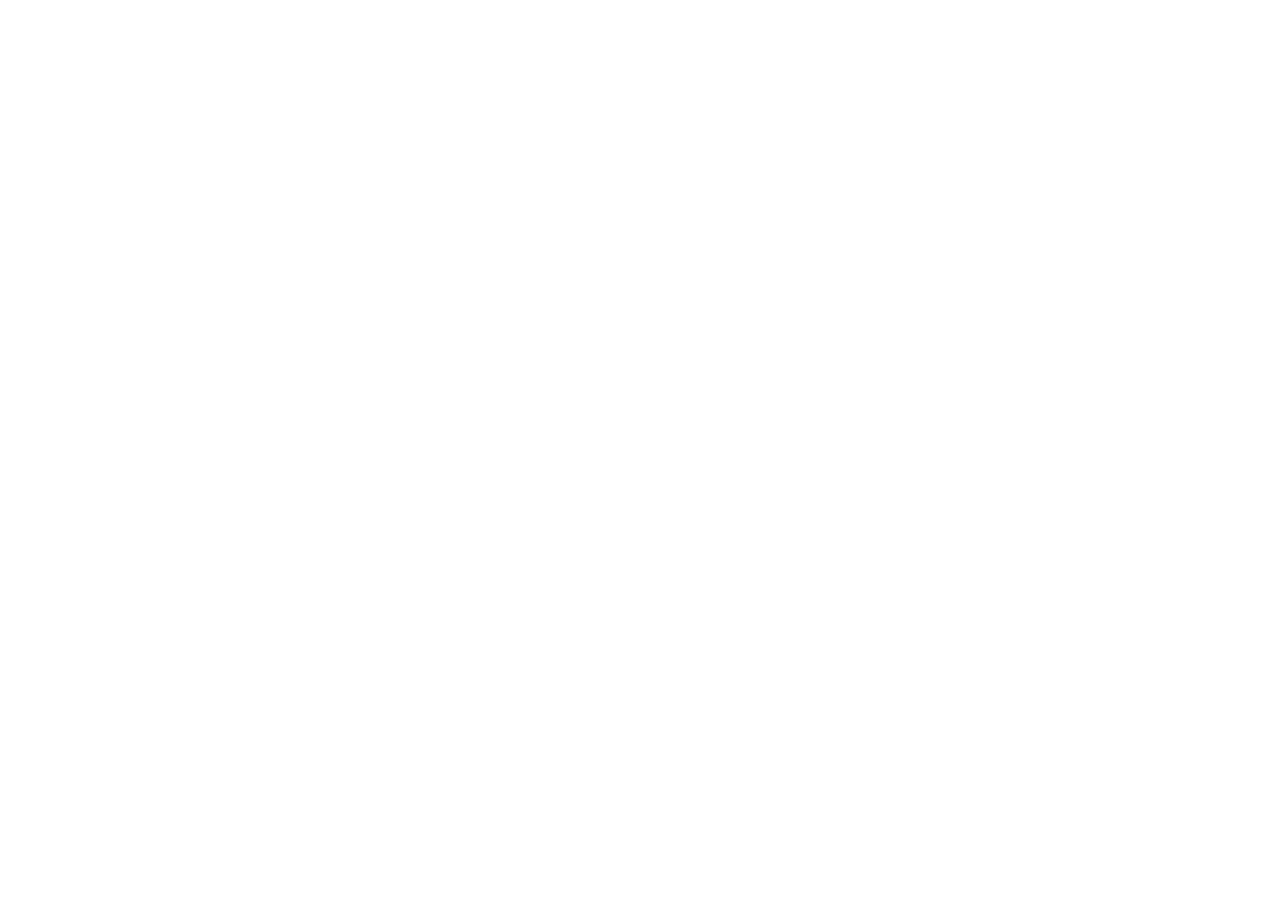
==== login.html @ f2d9a529 "new project" ====
<!DOCTYPE html>
<html lang="en">

<head>
    <meta charset="UTF-8">
    <meta name="viewport" content="width=device-width, initial-scale=1.0">
    <title>Document</title>
</head>

<body>

</body>

</html>
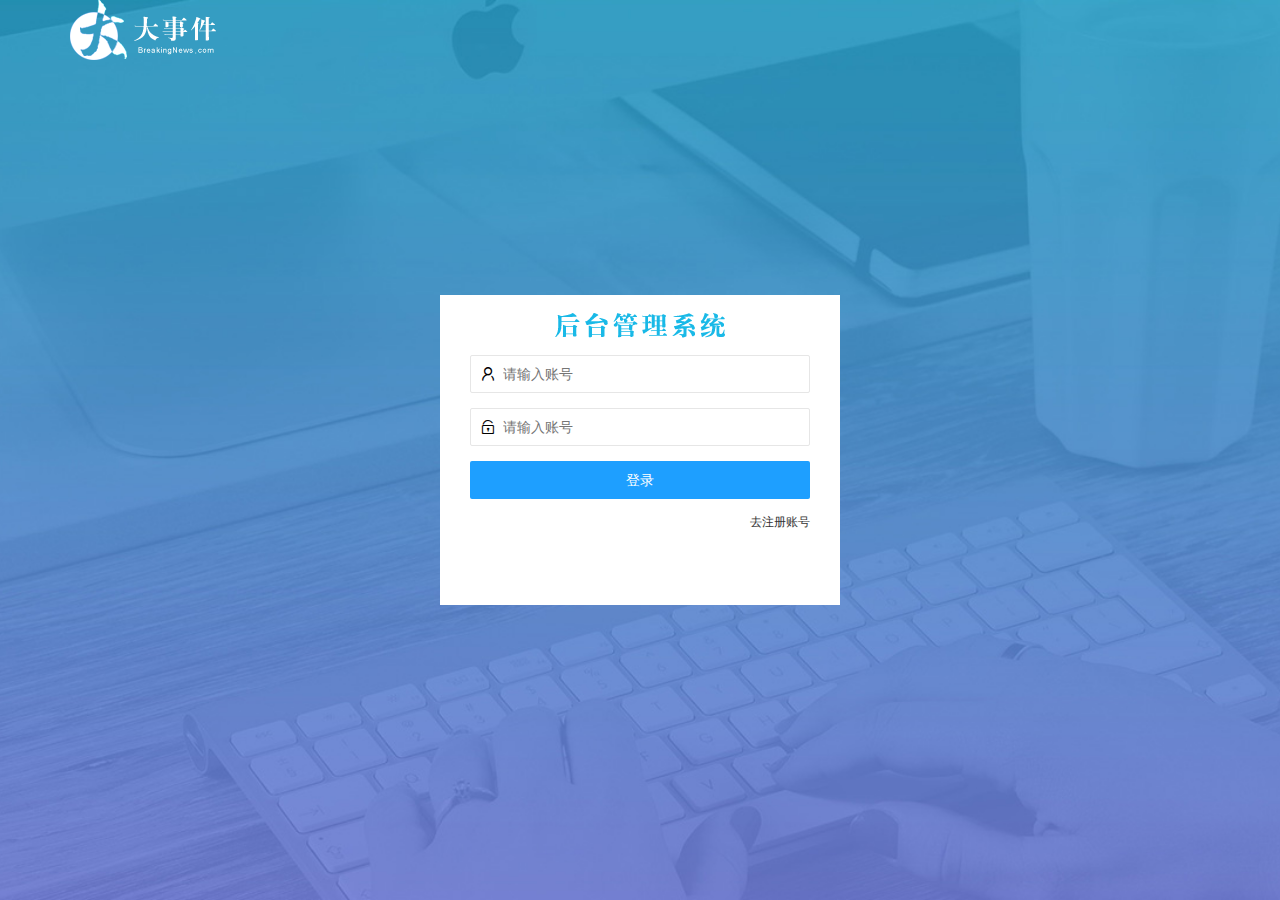
==== commit 75a074cf: "完成了登录和注册页面的开发" ====
--- a/login.html
+++ b/login.html
@@ -4,11 +4,87 @@
 <head>
     <meta charset="UTF-8">
     <meta name="viewport" content="width=device-width, initial-scale=1.0">
-    <title>Document</title>
+    <title>大事件-登录页面</title>
+    <!-- layui css -->
+    <link rel="stylesheet" href="./assets/lib/layui/css/layui.css">
+    <!-- login.css -->
+    <link rel="stylesheet" href="./assets/css/login.css">
+
 </head>
 
 <body>
+    <!-- logo section -->
+    <div class="layui-main">
+        <img src="./assets/images/logo.png" alt="大事件" />
+    </div>
 
+    <!-- login and register section  -->
+    <div class="loginAndRegBox">
+        <!-- login titile -->
+        <div class="title-box"></div>
+
+        <!-- 登录 -->
+        <div class="login-box">
+            <form class="layui-form" action="0" id="form_login">
+                <!-- 用户名 -->
+                <div class="layui-form-item">
+                    <i class="layui-icon layui-icon-username"></i>
+                    <input type="text" name="username" required lay-verify="required" placeholder="请输入账号" autocomplete="off" class="layui-input">
+                </div>
+                <!-- 密码 -->
+                <div class="layui-form-item">
+                    <i class="layui-icon layui-icon-password"></i>
+                    <input type="password" name="password" required lay-verify="required|pwd" placeholder="请输入账号" autocomplete="off" class="layui-input">
+                </div>
+                <!-- 登录按扭 -->
+                <div class="layui-form-item">
+                    <button class="layui-btn layui-btn-fluid layui-btn layui-btn-normal" lay-submit>登录</button>
+                </div>
+
+                <div class="layui-form-item links">
+                    <a href="javascript:; " id="link_reg">去注册账号</a>
+                </div>
+            </form>
+        </div>
+        <!-- 注册 -->
+        <div class="reg-box">
+            <form class="layui-form" action="" id="form_reg">
+                <!-- 用户名 -->
+                <div class="layui-form-item">
+                    <i class="layui-icon layui-icon-username"></i>
+                    <input type="text" name="username" required lay-verify="required" placeholder="请输入账号" autocomplete="off" class="layui-input">
+                </div>
+                <!-- 密码 -->
+                <div class="layui-form-item">
+                    <i class="layui-icon layui-icon-password"></i>
+                    <input type="password" name="password" required lay-verify="required|pwd" placeholder="请输入密码" autocomplete="off" class="layui-input">
+                </div>
+                <!-- 确认密码 -->
+                <div class="layui-form-item">
+                    <i class="layui-icon layui-icon-password"></i>
+                    <input type="password" name="repassword" required lay-verify="required|pwd|repwd" placeholder="再次确认密码" autocomplete="off" class="layui-input">
+                </div>
+                <!-- 登录按扭 -->
+                <div class="layui-form-item">
+                    <button class="layui-btn layui-btn-fluid layui-btn layui-btn-normal" lay-submit>登录</button>
+                </div>
+
+                <div class="layui-form-item links">
+                    <a href="javascript:;" id="link_login">去登录账号</a>
+                </div>
+            </form>
+        </div>
+    </div>
+
+    <!-- 导入layui的js文件 -->
+    <script src="./assets/lib/layui/layui.all.js"></script>
+    <!-- 导入jquery -->
+    <script src="./assets/lib/jquery.js "></script>
+    <script src="./assets/js/baseAPI.js"></script>
+    <!-- 导入自己的js脚本 -->
+    <script src="./assets/js/login.js "></script>
 </body>
 
+
+
 </html>--- a/assets/lib/layui/css/layui.css
+++ b/assets/lib/layui/css/layui.css
@@ -0,0 +1,2 @@
+/** layui-v2.5.5 MIT License By https://www.layui.com */
+ .layui-inline,img{display:inline-block;vertical-align:middle}h1,h2,h3,h4,h5,h6{font-weight:400}.layui-edge,.layui-header,.layui-inline,.layui-main{position:relative}.layui-body,.layui-edge,.layui-elip{overflow:hidden}.layui-btn,.layui-edge,.layui-inline,img{vertical-align:middle}.layui-btn,.layui-disabled,.layui-icon,.layui-unselect{-moz-user-select:none;-webkit-user-select:none;-ms-user-select:none}.layui-elip,.layui-form-checkbox span,.layui-form-pane .layui-form-label{text-overflow:ellipsis;white-space:nowrap}.layui-breadcrumb,.layui-tree-btnGroup{visibility:hidden}blockquote,body,button,dd,div,dl,dt,form,h1,h2,h3,h4,h5,h6,input,li,ol,p,pre,td,textarea,th,ul{margin:0;padding:0;-webkit-tap-highlight-color:rgba(0,0,0,0)}a:active,a:hover{outline:0}img{border:none}li{list-style:none}table{border-collapse:collapse;border-spacing:0}h4,h5,h6{font-size:100%}button,input,optgroup,option,select,textarea{font-family:inherit;font-size:inherit;font-style:inherit;font-weight:inherit;outline:0}pre{white-space:pre-wrap;white-space:-moz-pre-wrap;white-space:-pre-wrap;white-space:-o-pre-wrap;word-wrap:break-word}body{line-height:24px;font:14px Helvetica Neue,Helvetica,PingFang SC,Tahoma,Arial,sans-serif}hr{height:1px;margin:10px 0;border:0;clear:both}a{color:#333;text-decoration:none}a:hover{color:#777}a cite{font-style:normal;*cursor:pointer}.layui-border-box,.layui-border-box *{box-sizing:border-box}.layui-box,.layui-box *{box-sizing:content-box}.layui-clear{clear:both;*zoom:1}.layui-clear:after{content:'\20';clear:both;*zoom:1;display:block;height:0}.layui-inline{*display:inline;*zoom:1}.layui-edge{display:inline-block;width:0;height:0;border-width:6px;border-style:dashed;border-color:transparent}.layui-edge-top{top:-4px;border-bottom-color:#999;border-bottom-style:solid}.layui-edge-right{border-left-color:#999;border-left-style:solid}.layui-edge-bottom{top:2px;border-top-color:#999;border-top-style:solid}.layui-edge-left{border-right-color:#999;border-right-style:solid}.layui-disabled,.layui-disabled:hover{color:#d2d2d2!important;cursor:not-allowed!important}.layui-circle{border-radius:100%}.layui-show{display:block!important}.layui-hide{display:none!important}@font-face{font-family:layui-icon;src:url(../font/iconfont.eot?v=250);src:url(../font/iconfont.eot?v=250#iefix) format('embedded-opentype'),url(../font/iconfont.woff2?v=250) format('woff2'),url(../font/iconfont.woff?v=250) format('woff'),url(../font/iconfont.ttf?v=250) format('truetype'),url(../font/iconfont.svg?v=250#layui-icon) format('svg')}.layui-icon{font-family:layui-icon!important;font-size:16px;font-style:normal;-webkit-font-smoothing:antialiased;-moz-osx-font-smoothing:grayscale}.layui-icon-reply-fill:before{content:"\e611"}.layui-icon-set-fill:before{content:"\e614"}.layui-icon-menu-fill:before{content:"\e60f"}.layui-icon-search:before{content:"\e615"}.layui-icon-share:before{content:"\e641"}.layui-icon-set-sm:before{content:"\e620"}.layui-icon-engine:before{content:"\e628"}.layui-icon-close:before{content:"\1006"}.layui-icon-close-fill:before{content:"\1007"}.layui-icon-chart-screen:before{content:"\e629"}.layui-icon-star:before{content:"\e600"}.layui-icon-circle-dot:before{content:"\e617"}.layui-icon-chat:before{content:"\e606"}.layui-icon-release:before{content:"\e609"}.layui-icon-list:before{content:"\e60a"}.layui-icon-chart:before{content:"\e62c"}.layui-icon-ok-circle:before{content:"\1005"}.layui-icon-layim-theme:before{content:"\e61b"}.layui-icon-table:before{content:"\e62d"}.layui-icon-right:before{content:"\e602"}.layui-icon-left:before{content:"\e603"}.layui-icon-cart-simple:before{content:"\e698"}.layui-icon-face-cry:before{content:"\e69c"}.layui-icon-face-smile:before{content:"\e6af"}.layui-icon-survey:before{content:"\e6b2"}.layui-icon-tree:before{content:"\e62e"}.layui-icon-upload-circle:before{content:"\e62f"}.layui-icon-add-circle:before{content:"\e61f"}.layui-icon-download-circle:before{content:"\e601"}.layui-icon-templeate-1:before{content:"\e630"}.layui-icon-util:before{content:"\e631"}.layui-icon-face-surprised:before{content:"\e664"}.layui-icon-edit:before{content:"\e642"}.layui-icon-speaker:before{content:"\e645"}.layui-icon-down:before{content:"\e61a"}.layui-icon-file:before{content:"\e621"}.layui-icon-layouts:before{content:"\e632"}.layui-icon-rate-half:before{content:"\e6c9"}.layui-icon-add-circle-fine:before{content:"\e608"}.layui-icon-prev-circle:before{content:"\e633"}.layui-icon-read:before{content:"\e705"}.layui-icon-404:before{content:"\e61c"}.layui-icon-carousel:before{content:"\e634"}.layui-icon-help:before{content:"\e607"}.layui-icon-code-circle:before{content:"\e635"}.layui-icon-water:before{content:"\e636"}.layui-icon-username:before{content:"\e66f"}.layui-icon-find-fill:before{content:"\e670"}.layui-icon-about:before{content:"\e60b"}.layui-icon-location:before{content:"\e715"}.layui-icon-up:before{content:"\e619"}.layui-icon-pause:before{content:"\e651"}.layui-icon-date:before{content:"\e637"}.layui-icon-layim-uploadfile:before{content:"\e61d"}.layui-icon-delete:before{content:"\e640"}.layui-icon-play:before{content:"\e652"}.layui-icon-top:before{content:"\e604"}.layui-icon-friends:before{content:"\e612"}.layui-icon-refresh-3:before{content:"\e9aa"}.layui-icon-ok:before{content:"\e605"}.layui-icon-layer:before{content:"\e638"}.layui-icon-face-smile-fine:before{content:"\e60c"}.layui-icon-dollar:before{content:"\e659"}.layui-icon-group:before{content:"\e613"}.layui-icon-layim-download:before{content:"\e61e"}.layui-icon-picture-fine:before{content:"\e60d"}.layui-icon-link:before{content:"\e64c"}.layui-icon-diamond:before{content:"\e735"}.layui-icon-log:before{content:"\e60e"}.layui-icon-rate-solid:before{content:"\e67a"}.layui-icon-fonts-del:before{content:"\e64f"}.layui-icon-unlink:before{content:"\e64d"}.layui-icon-fonts-clear:before{content:"\e639"}.layui-icon-triangle-r:before{content:"\e623"}.layui-icon-circle:before{content:"\e63f"}.layui-icon-radio:before{content:"\e643"}.layui-icon-align-center:before{content:"\e647"}.layui-icon-align-right:before{content:"\e648"}.layui-icon-align-left:before{content:"\e649"}.layui-icon-loading-1:before{content:"\e63e"}.layui-icon-return:before{content:"\e65c"}.layui-icon-fonts-strong:before{content:"\e62b"}.layui-icon-upload:before{content:"\e67c"}.layui-icon-dialogue:before{content:"\e63a"}.layui-icon-video:before{content:"\e6ed"}.layui-icon-headset:before{content:"\e6fc"}.layui-icon-cellphone-fine:before{content:"\e63b"}.layui-icon-add-1:before{content:"\e654"}.layui-icon-face-smile-b:before{content:"\e650"}.layui-icon-fonts-html:before{content:"\e64b"}.layui-icon-form:before{content:"\e63c"}.layui-icon-cart:before{content:"\e657"}.layui-icon-camera-fill:before{content:"\e65d"}.layui-icon-tabs:before{content:"\e62a"}.layui-icon-fonts-code:before{content:"\e64e"}.layui-icon-fire:before{content:"\e756"}.layui-icon-set:before{content:"\e716"}.layui-icon-fonts-u:before{content:"\e646"}.layui-icon-triangle-d:before{content:"\e625"}.layui-icon-tips:before{content:"\e702"}.layui-icon-picture:before{content:"\e64a"}.layui-icon-more-vertical:before{content:"\e671"}.layui-icon-flag:before{content:"\e66c"}.layui-icon-loading:before{content:"\e63d"}.layui-icon-fonts-i:before{content:"\e644"}.layui-icon-refresh-1:before{content:"\e666"}.layui-icon-rmb:before{content:"\e65e"}.layui-icon-home:before{content:"\e68e"}.layui-icon-user:before{content:"\e770"}.layui-icon-notice:before{content:"\e667"}.layui-icon-login-weibo:before{content:"\e675"}.layui-icon-voice:before{content:"\e688"}.layui-icon-upload-drag:before{content:"\e681"}.layui-icon-login-qq:before{content:"\e676"}.layui-icon-snowflake:before{content:"\e6b1"}.layui-icon-file-b:before{content:"\e655"}.layui-icon-template:before{content:"\e663"}.layui-icon-auz:before{content:"\e672"}.layui-icon-console:before{content:"\e665"}.layui-icon-app:before{content:"\e653"}.layui-icon-prev:before{content:"\e65a"}.layui-icon-website:before{content:"\e7ae"}.layui-icon-next:before{content:"\e65b"}.layui-icon-component:before{content:"\e857"}.layui-icon-more:before{content:"\e65f"}.layui-icon-login-wechat:before{content:"\e677"}.layui-icon-shrink-right:before{content:"\e668"}.layui-icon-spread-left:before{content:"\e66b"}.layui-icon-camera:before{content:"\e660"}.layui-icon-note:before{content:"\e66e"}.layui-icon-refresh:before{content:"\e669"}.layui-icon-female:before{content:"\e661"}.layui-icon-male:before{content:"\e662"}.layui-icon-password:before{content:"\e673"}.layui-icon-senior:before{content:"\e674"}.layui-icon-theme:before{content:"\e66a"}.layui-icon-tread:before{content:"\e6c5"}.layui-icon-praise:before{content:"\e6c6"}.layui-icon-star-fill:before{content:"\e658"}.layui-icon-rate:before{content:"\e67b"}.layui-icon-template-1:before{content:"\e656"}.layui-icon-vercode:before{content:"\e679"}.layui-icon-cellphone:before{content:"\e678"}.layui-icon-screen-full:before{content:"\e622"}.layui-icon-screen-restore:before{content:"\e758"}.layui-icon-cols:before{content:"\e610"}.layui-icon-export:before{content:"\e67d"}.layui-icon-print:before{content:"\e66d"}.layui-icon-slider:before{content:"\e714"}.layui-icon-addition:before{content:"\e624"}.layui-icon-subtraction:before{content:"\e67e"}.layui-icon-service:before{content:"\e626"}.layui-icon-transfer:before{content:"\e691"}.layui-main{width:1140px;margin:0 auto}.layui-header{z-index:1000;height:60px}.layui-header a:hover{transition:all .5s;-webkit-transition:all .5s}.layui-side{position:fixed;left:0;top:0;bottom:0;z-index:999;width:200px;overflow-x:hidden}.layui-side-scroll{position:relative;width:220px;height:100%;overflow-x:hidden}.layui-body{position:absolute;left:200px;right:0;top:0;bottom:0;z-index:998;width:auto;overflow-y:auto;box-sizing:border-box}.layui-layout-body{overflow:hidden}.layui-layout-admin .layui-header{background-color:#23262E}.layui-layout-admin .layui-side{top:60px;width:200px;overflow-x:hidden}.layui-layout-admin .layui-body{position:fixed;top:60px;bottom:44px}.layui-layout-admin .layui-main{width:auto;margin:0 15px}.layui-layout-admin .layui-footer{position:fixed;left:200px;right:0;bottom:0;height:44px;line-height:44px;padding:0 15px;background-color:#eee}.layui-layout-admin .layui-logo{position:absolute;left:0;top:0;width:200px;height:100%;line-height:60px;text-align:center;color:#009688;font-size:16px}.layui-layout-admin .layui-header .layui-nav{background:0 0}.layui-layout-left{position:absolute!important;left:200px;top:0}.layui-layout-right{position:absolute!important;right:0;top:0}.layui-container{position:relative;margin:0 auto;padding:0 15px;box-sizing:border-box}.layui-fluid{position:relative;margin:0 auto;padding:0 15px}.layui-row:after,.layui-row:before{content:'';display:block;clear:both}.layui-col-lg1,.layui-col-lg10,.layui-col-lg11,.layui-col-lg12,.layui-col-lg2,.layui-col-lg3,.layui-col-lg4,.layui-col-lg5,.layui-col-lg6,.layui-col-lg7,.layui-col-lg8,.layui-col-lg9,.layui-col-md1,.layui-col-md10,.layui-col-md11,.layui-col-md12,.layui-col-md2,.layui-col-md3,.layui-col-md4,.layui-col-md5,.layui-col-md6,.layui-col-md7,.layui-col-md8,.layui-col-md9,.layui-col-sm1,.layui-col-sm10,.layui-col-sm11,.layui-col-sm12,.layui-col-sm2,.layui-col-sm3,.layui-col-sm4,.layui-col-sm5,.layui-col-sm6,.layui-col-sm7,.layui-col-sm8,.layui-col-sm9,.layui-col-xs1,.layui-col-xs10,.layui-col-xs11,.layui-col-xs12,.layui-col-xs2,.layui-col-xs3,.layui-col-xs4,.layui-col-xs5,.layui-col-xs6,.layui-col-xs7,.layui-col-xs8,.layui-col-xs9{position:relative;display:block;box-sizing:border-box}.layui-col-xs1,.layui-col-xs10,.layui-col-xs11,.layui-col-xs12,.layui-col-xs2,.layui-col-xs3,.layui-col-xs4,.layui-col-xs5,.layui-col-xs6,.layui-col-xs7,.layui-col-xs8,.layui-col-xs9{float:left}.layui-col-xs1{width:8.33333333%}.layui-col-xs2{width:16.66666667%}.layui-col-xs3{width:25%}.layui-col-xs4{width:33.33333333%}.layui-col-xs5{width:41.66666667%}.layui-col-xs6{width:50%}.layui-col-xs7{width:58.33333333%}.layui-col-xs8{width:66.66666667%}.layui-col-xs9{width:75%}.layui-col-xs10{width:83.33333333%}.layui-col-xs11{width:91.66666667%}.layui-col-xs12{width:100%}.layui-col-xs-offset1{margin-left:8.33333333%}.layui-col-xs-offset2{margin-left:16.66666667%}.layui-col-xs-offset3{margin-left:25%}.layui-col-xs-offset4{margin-left:33.33333333%}.layui-col-xs-offset5{margin-left:41.66666667%}.layui-col-xs-offset6{margin-left:50%}.layui-col-xs-offset7{margin-left:58.33333333%}.layui-col-xs-offset8{margin-left:66.66666667%}.layui-col-xs-offset9{margin-left:75%}.layui-col-xs-offset10{margin-left:83.33333333%}.layui-col-xs-offset11{margin-left:91.66666667%}.layui-col-xs-offset12{margin-left:100%}@media screen and (max-width:768px){.layui-hide-xs{display:none!important}.layui-show-xs-block{display:block!important}.layui-show-xs-inline{display:inline!important}.layui-show-xs-inline-block{display:inline-block!important}}@media screen and (min-width:768px){.layui-container{width:750px}.layui-hide-sm{display:none!important}.layui-show-sm-block{display:block!important}.layui-show-sm-inline{display:inline!important}.layui-show-sm-inline-block{display:inline-block!important}.layui-col-sm1,.layui-col-sm10,.layui-col-sm11,.layui-col-sm12,.layui-col-sm2,.layui-col-sm3,.layui-col-sm4,.layui-col-sm5,.layui-col-sm6,.layui-col-sm7,.layui-col-sm8,.layui-col-sm9{float:left}.layui-col-sm1{width:8.33333333%}.layui-col-sm2{width:16.66666667%}.layui-col-sm3{width:25%}.layui-col-sm4{width:33.33333333%}.layui-col-sm5{width:41.66666667%}.layui-col-sm6{width:50%}.layui-col-sm7{width:58.33333333%}.layui-col-sm8{width:66.66666667%}.layui-col-sm9{width:75%}.layui-col-sm10{width:83.33333333%}.layui-col-sm11{width:91.66666667%}.layui-col-sm12{width:100%}.layui-col-sm-offset1{margin-left:8.33333333%}.layui-col-sm-offset2{margin-left:16.66666667%}.layui-col-sm-offset3{margin-left:25%}.layui-col-sm-offset4{margin-left:33.33333333%}.layui-col-sm-offset5{margin-left:41.66666667%}.layui-col-sm-offset6{margin-left:50%}.layui-col-sm-offset7{margin-left:58.33333333%}.layui-col-sm-offset8{margin-left:66.66666667%}.layui-col-sm-offset9{margin-left:75%}.layui-col-sm-offset10{margin-left:83.33333333%}.layui-col-sm-offset11{margin-left:91.66666667%}.layui-col-sm-offset12{margin-left:100%}}@media screen and (min-width:992px){.layui-container{width:970px}.layui-hide-md{display:none!important}.layui-show-md-block{display:block!important}.layui-show-md-inline{display:inline!important}.layui-show-md-inline-block{display:inline-block!important}.layui-col-md1,.layui-col-md10,.layui-col-md11,.layui-col-md12,.layui-col-md2,.layui-col-md3,.layui-col-md4,.layui-col-md5,.layui-col-md6,.layui-col-md7,.layui-col-md8,.layui-col-md9{float:left}.layui-col-md1{width:8.33333333%}.layui-col-md2{width:16.66666667%}.layui-col-md3{width:25%}.layui-col-md4{width:33.33333333%}.layui-col-md5{width:41.66666667%}.layui-col-md6{width:50%}.layui-col-md7{width:58.33333333%}.layui-col-md8{width:66.66666667%}.layui-col-md9{width:75%}.layui-col-md10{width:83.33333333%}.layui-col-md11{width:91.66666667%}.layui-col-md12{width:100%}.layui-col-md-offset1{margin-left:8.33333333%}.layui-col-md-offset2{margin-left:16.66666667%}.layui-col-md-offset3{margin-left:25%}.layui-col-md-offset4{margin-left:33.33333333%}.layui-col-md-offset5{margin-left:41.66666667%}.layui-col-md-offset6{margin-left:50%}.layui-col-md-offset7{margin-left:58.33333333%}.layui-col-md-offset8{margin-left:66.66666667%}.layui-col-md-offset9{margin-left:75%}.layui-col-md-offset10{margin-left:83.33333333%}.layui-col-md-offset11{margin-left:91.66666667%}.layui-col-md-offset12{margin-left:100%}}@media screen and (min-width:1200px){.layui-container{width:1170px}.layui-hide-lg{display:none!important}.layui-show-lg-block{display:block!important}.layui-show-lg-inline{display:inline!important}.layui-show-lg-inline-block{display:inline-block!important}.layui-col-lg1,.layui-col-lg10,.layui-col-lg11,.layui-col-lg12,.layui-col-lg2,.layui-col-lg3,.layui-col-lg4,.layui-col-lg5,.layui-col-lg6,.layui-col-lg7,.layui-col-lg8,.layui-col-lg9{float:left}.layui-col-lg1{width:8.33333333%}.layui-col-lg2{width:16.66666667%}.layui-col-lg3{width:25%}.layui-col-lg4{width:33.33333333%}.layui-col-lg5{width:41.66666667%}.layui-col-lg6{width:50%}.layui-col-lg7{width:58.33333333%}.layui-col-lg8{width:66.66666667%}.layui-col-lg9{width:75%}.layui-col-lg10{width:83.33333333%}.layui-col-lg11{width:91.66666667%}.layui-col-lg12{width:100%}.layui-col-lg-offset1{margin-left:8.33333333%}.layui-col-lg-offset2{margin-left:16.66666667%}.layui-col-lg-offset3{margin-left:25%}.layui-col-lg-offset4{margin-left:33.33333333%}.layui-col-lg-offset5{margin-left:41.66666667%}.layui-col-lg-offset6{margin-left:50%}.layui-col-lg-offset7{margin-left:58.33333333%}.layui-col-lg-offset8{margin-left:66.66666667%}.layui-col-lg-offset9{margin-left:75%}.layui-col-lg-offset10{margin-left:83.33333333%}.layui-col-lg-offset11{margin-left:91.66666667%}.layui-col-lg-offset12{margin-left:100%}}.layui-col-space1{margin:-.5px}.layui-col-space1>*{padding:.5px}.layui-col-space3{margin:-1.5px}.layui-col-space3>*{padding:1.5px}.layui-col-space5{margin:-2.5px}.layui-col-space5>*{padding:2.5px}.layui-col-space8{margin:-3.5px}.layui-col-space8>*{padding:3.5px}.layui-col-space10{margin:-5px}.layui-col-space10>*{padding:5px}.layui-col-space12{margin:-6px}.layui-col-space12>*{padding:6px}.layui-col-space15{margin:-7.5px}.layui-col-space15>*{padding:7.5px}.layui-col-space18{margin:-9px}.layui-col-space18>*{padding:9px}.layui-col-space20{margin:-10px}.layui-col-space20>*{padding:10px}.layui-col-space22{margin:-11px}.layui-col-space22>*{padding:11px}.layui-col-space25{margin:-12.5px}.layui-col-space25>*{padding:12.5px}.layui-col-space30{margin:-15px}.layui-col-space30>*{padding:15px}.layui-btn,.layui-input,.layui-select,.layui-textarea,.layui-upload-button{outline:0;-webkit-appearance:none;transition:all .3s;-webkit-transition:all .3s;box-sizing:border-box}.layui-elem-quote{margin-bottom:10px;padding:15px;line-height:22px;border-left:5px solid #009688;border-radius:0 2px 2px 0;background-color:#f2f2f2}.layui-quote-nm{border-style:solid;border-width:1px 1px 1px 5px;background:0 0}.layui-elem-field{margin-bottom:10px;padding:0;border-width:1px;border-style:solid}.layui-elem-field legend{margin-left:20px;padding:0 10px;font-size:20px;font-weight:300}.layui-field-title{margin:10px 0 20px;border-width:1px 0 0}.layui-field-box{padding:10px 15px}.layui-field-title .layui-field-box{padding:10px 0}.layui-progress{position:relative;height:6px;border-radius:20px;background-color:#e2e2e2}.layui-progress-bar{position:absolute;left:0;top:0;width:0;max-width:100%;height:6px;border-radius:20px;text-align:right;background-color:#5FB878;transition:all .3s;-webkit-transition:all .3s}.layui-progress-big,.layui-progress-big .layui-progress-bar{height:18px;line-height:18px}.layui-progress-text{position:relative;top:-20px;line-height:18px;font-size:12px;color:#666}.layui-progress-big .layui-progress-text{position:static;padding:0 10px;color:#fff}.layui-collapse{border-width:1px;border-style:solid;border-radius:2px}.layui-colla-content,.layui-colla-item{border-top-width:1px;border-top-style:solid}.layui-colla-item:first-child{border-top:none}.layui-colla-title{position:relative;height:42px;line-height:42px;padding:0 15px 0 35px;color:#333;background-color:#f2f2f2;cursor:pointer;font-size:14px;overflow:hidden}.layui-colla-content{display:none;padding:10px 15px;line-height:22px;color:#666}.layui-colla-icon{position:absolute;left:15px;top:0;font-size:14px}.layui-card{margin-bottom:15px;border-radius:2px;background-color:#fff;box-shadow:0 1px 2px 0 rgba(0,0,0,.05)}.layui-card:last-child{margin-bottom:0}.layui-card-header{position:relative;height:42px;line-height:42px;padding:0 15px;border-bottom:1px solid #f6f6f6;color:#333;border-radius:2px 2px 0 0;font-size:14px}.layui-bg-black,.layui-bg-blue,.layui-bg-cyan,.layui-bg-green,.layui-bg-orange,.layui-bg-red{color:#fff!important}.layui-card-body{position:relative;padding:10px 15px;line-height:24px}.layui-card-body[pad15]{padding:15px}.layui-card-body[pad20]{padding:20px}.layui-card-body .layui-table{margin:5px 0}.layui-card .layui-tab{margin:0}.layui-panel-window{position:relative;padding:15px;border-radius:0;border-top:5px solid #E6E6E6;background-color:#fff}.layui-auxiliar-moving{position:fixed;left:0;right:0;top:0;bottom:0;width:100%;height:100%;background:0 0;z-index:9999999999}.layui-form-label,.layui-form-mid,.layui-form-select,.layui-input-block,.layui-input-inline,.layui-textarea{position:relative}.layui-bg-red{background-color:#FF5722!important}.layui-bg-orange{background-color:#FFB800!important}.layui-bg-green{background-color:#009688!important}.layui-bg-cyan{background-color:#2F4056!important}.layui-bg-blue{background-color:#1E9FFF!important}.layui-bg-black{background-color:#393D49!important}.layui-bg-gray{background-color:#eee!important;color:#666!important}.layui-badge-rim,.layui-colla-content,.layui-colla-item,.layui-collapse,.layui-elem-field,.layui-form-pane .layui-form-item[pane],.layui-form-pane .layui-form-label,.layui-input,.layui-layedit,.layui-layedit-tool,.layui-quote-nm,.layui-select,.layui-tab-bar,.layui-tab-card,.layui-tab-title,.layui-tab-title .layui-this:after,.layui-textarea{border-color:#e6e6e6}.layui-timeline-item:before,hr{background-color:#e6e6e6}.layui-text{line-height:22px;font-size:14px;color:#666}.layui-text h1,.layui-text h2,.layui-text h3{font-weight:500;color:#333}.layui-text h1{font-size:30px}.layui-text h2{font-size:24px}.layui-text h3{font-size:18px}.layui-text a:not(.layui-btn){color:#01AAED}.layui-text a:not(.layui-btn):hover{text-decoration:underline}.layui-text ul{padding:5px 0 5px 15px}.layui-text ul li{margin-top:5px;list-style-type:disc}.layui-text em,.layui-word-aux{color:#999!important;padding:0 5px!important}.layui-btn{display:inline-block;height:38px;line-height:38px;padding:0 18px;background-color:#009688;color:#fff;white-space:nowrap;text-align:center;font-size:14px;border:none;border-radius:2px;cursor:pointer}.layui-btn:hover{opacity:.8;filter:alpha(opacity=80);color:#fff}.layui-btn:active{opacity:1;filter:alpha(opacity=100)}.layui-btn+.layui-btn{margin-left:10px}.layui-btn-container{font-size:0}.layui-btn-container .layui-btn{margin-right:10px;margin-bottom:10px}.layui-btn-container .layui-btn+.layui-btn{margin-left:0}.layui-table .layui-btn-container .layui-btn{margin-bottom:9px}.layui-btn-radius{border-radius:100px}.layui-btn .layui-icon{margin-right:3px;font-size:18px;vertical-align:bottom;vertical-align:middle\9}.layui-btn-primary{border:1px solid #C9C9C9;background-color:#fff;color:#555}.layui-btn-primary:hover{border-color:#009688;color:#333}.layui-btn-normal{background-color:#1E9FFF}.layui-btn-warm{background-color:#FFB800}.layui-btn-danger{background-color:#FF5722}.layui-btn-checked{background-color:#5FB878}.layui-btn-disabled,.layui-btn-disabled:active,.layui-btn-disabled:hover{border:1px solid #e6e6e6;background-color:#FBFBFB;color:#C9C9C9;cursor:not-allowed;opacity:1}.layui-btn-lg{height:44px;line-height:44px;padding:0 25px;font-size:16px}.layui-btn-sm{height:30px;line-height:30px;padding:0 10px;font-size:12px}.layui-btn-sm i{font-size:16px!important}.layui-btn-xs{height:22px;line-height:22px;padding:0 5px;font-size:12px}.layui-btn-xs i{font-size:14px!important}.layui-btn-group{display:inline-block;vertical-align:middle;font-size:0}.layui-btn-group .layui-btn{margin-left:0!important;margin-right:0!important;border-left:1px solid rgba(255,255,255,.5);border-radius:0}.layui-btn-group .layui-btn-primary{border-left:none}.layui-btn-group .layui-btn-primary:hover{border-color:#C9C9C9;color:#009688}.layui-btn-group .layui-btn:first-child{border-left:none;border-radius:2px 0 0 2px}.layui-btn-group .layui-btn-primary:first-child{border-left:1px solid #c9c9c9}.layui-btn-group .layui-btn:last-child{border-radius:0 2px 2px 0}.layui-btn-group .layui-btn+.layui-btn{margin-left:0}.layui-btn-group+.layui-btn-group{margin-left:10px}.layui-btn-fluid{width:100%}.layui-input,.layui-select,.layui-textarea{height:38px;line-height:1.3;line-height:38px\9;border-width:1px;border-style:solid;background-color:#fff;border-radius:2px}.layui-input::-webkit-input-placeholder,.layui-select::-webkit-input-placeholder,.layui-textarea::-webkit-input-placeholder{line-height:1.3}.layui-input,.layui-textarea{display:block;width:100%;padding-left:10px}.layui-input:hover,.layui-textarea:hover{border-color:#D2D2D2!important}.layui-input:focus,.layui-textarea:focus{border-color:#C9C9C9!important}.layui-textarea{min-height:100px;height:auto;line-height:20px;padding:6px 10px;resize:vertical}.layui-select{padding:0 10px}.layui-form input[type=checkbox],.layui-form input[type=radio],.layui-form select{display:none}.layui-form [lay-ignore]{display:initial}.layui-form-item{margin-bottom:15px;clear:both;*zoom:1}.layui-form-item:after{content:'\20';clear:both;*zoom:1;display:block;height:0}.layui-form-label{float:left;display:block;padding:9px 15px;width:80px;font-weight:400;line-height:20px;text-align:right}.layui-form-label-col{display:block;float:none;padding:9px 0;line-height:20px;text-align:left}.layui-form-item .layui-inline{margin-bottom:5px;margin-right:10px}.layui-input-block{margin-left:110px;min-height:36px}.layui-input-inline{display:inline-block;vertical-align:middle}.layui-form-item .layui-input-inline{float:left;width:190px;margin-right:10px}.layui-form-text .layui-input-inline{width:auto}.layui-form-mid{float:left;display:block;padding:9px 0!important;line-height:20px;margin-right:10px}.layui-form-danger+.layui-form-select .layui-input,.layui-form-danger:focus{border-color:#FF5722!important}.layui-form-select .layui-input{padding-right:30px;cursor:pointer}.layui-form-select .layui-edge{position:absolute;right:10px;top:50%;margin-top:-3px;cursor:pointer;border-width:6px;border-top-color:#c2c2c2;border-top-style:solid;transition:all .3s;-webkit-transition:all .3s}.layui-form-select dl{display:none;position:absolute;left:0;top:42px;padding:5px 0;z-index:899;min-width:100%;border:1px solid #d2d2d2;max-height:300px;overflow-y:auto;background-color:#fff;border-radius:2px;box-shadow:0 2px 4px rgba(0,0,0,.12);box-sizing:border-box}.layui-form-select dl dd,.layui-form-select dl dt{padding:0 10px;line-height:36px;white-space:nowrap;overflow:hidden;text-overflow:ellipsis}.layui-form-select dl dt{font-size:12px;color:#999}.layui-form-select dl dd{cursor:pointer}.layui-form-select dl dd:hover{background-color:#f2f2f2;-webkit-transition:.5s all;transition:.5s all}.layui-form-select .layui-select-group dd{padding-left:20px}.layui-form-select dl dd.layui-select-tips{padding-left:10px!important;color:#999}.layui-form-select dl dd.layui-this{background-color:#5FB878;color:#fff}.layui-form-checkbox,.layui-form-select dl dd.layui-disabled{background-color:#fff}.layui-form-selected dl{display:block}.layui-form-checkbox,.layui-form-checkbox *,.layui-form-switch{display:inline-block;vertical-align:middle}.layui-form-selected .layui-edge{margin-top:-9px;-webkit-transform:rotate(180deg);transform:rotate(180deg);margin-top:-3px\9}:root .layui-form-selected .layui-edge{margin-top:-9px\0/IE9}.layui-form-selectup dl{top:auto;bottom:42px}.layui-select-none{margin:5px 0;text-align:center;color:#999}.layui-select-disabled .layui-disabled{border-color:#eee!important}.layui-select-disabled .layui-edge{border-top-color:#d2d2d2}.layui-form-checkbox{position:relative;height:30px;line-height:30px;margin-right:10px;padding-right:30px;cursor:pointer;font-size:0;-webkit-transition:.1s linear;transition:.1s linear;box-sizing:border-box}.layui-form-checkbox span{padding:0 10px;height:100%;font-size:14px;border-radius:2px 0 0 2px;background-color:#d2d2d2;color:#fff;overflow:hidden}.layui-form-checkbox:hover span{background-color:#c2c2c2}.layui-form-checkbox i{position:absolute;right:0;top:0;width:30px;height:28px;border:1px solid #d2d2d2;border-left:none;border-radius:0 2px 2px 0;color:#fff;font-size:20px;text-align:center}.layui-form-checkbox:hover i{border-color:#c2c2c2;color:#c2c2c2}.layui-form-checked,.layui-form-checked:hover{border-color:#5FB878}.layui-form-checked span,.layui-form-checked:hover span{background-color:#5FB878}.layui-form-checked i,.layui-form-checked:hover i{color:#5FB878}.layui-form-item .layui-form-checkbox{margin-top:4px}.layui-form-checkbox[lay-skin=primary]{height:auto!important;line-height:normal!important;min-width:18px;min-height:18px;border:none!important;margin-right:0;padding-left:28px;padding-right:0;background:0 0}.layui-form-checkbox[lay-skin=primary] span{padding-left:0;padding-right:15px;line-height:18px;background:0 0;color:#666}.layui-form-checkbox[lay-skin=primary] i{right:auto;left:0;width:16px;height:16px;line-height:16px;border:1px solid #d2d2d2;font-size:12px;border-radius:2px;background-color:#fff;-webkit-transition:.1s linear;transition:.1s linear}.layui-form-checkbox[lay-skin=primary]:hover i{border-color:#5FB878;color:#fff}.layui-form-checked[lay-skin=primary] i{border-color:#5FB878!important;background-color:#5FB878;color:#fff}.layui-checkbox-disbaled[lay-skin=primary] span{background:0 0!important;color:#c2c2c2}.layui-checkbox-disbaled[lay-skin=primary]:hover i{border-color:#d2d2d2}.layui-form-item .layui-form-checkbox[lay-skin=primary]{margin-top:10px}.layui-form-switch{position:relative;height:22px;line-height:22px;min-width:35px;padding:0 5px;margin-top:8px;border:1px solid #d2d2d2;border-radius:20px;cursor:pointer;background-color:#fff;-webkit-transition:.1s linear;transition:.1s linear}.layui-form-switch i{position:absolute;left:5px;top:3px;width:16px;height:16px;border-radius:20px;background-color:#d2d2d2;-webkit-transition:.1s linear;transition:.1s linear}.layui-form-switch em{position:relative;top:0;width:25px;margin-left:21px;padding:0!important;text-align:center!important;color:#999!important;font-style:normal!important;font-size:12px}.layui-form-onswitch{border-color:#5FB878;background-color:#5FB878}.layui-checkbox-disbaled,.layui-checkbox-disbaled i{border-color:#e2e2e2!important}.layui-form-onswitch i{left:100%;margin-left:-21px;background-color:#fff}.layui-form-onswitch em{margin-left:5px;margin-right:21px;color:#fff!important}.layui-checkbox-disbaled span{background-color:#e2e2e2!important}.layui-checkbox-disbaled:hover i{color:#fff!important}[lay-radio]{display:none}.layui-form-radio,.layui-form-radio *{display:inline-block;vertical-align:middle}.layui-form-radio{line-height:28px;margin:6px 10px 0 0;padding-right:10px;cursor:pointer;font-size:0}.layui-form-radio *{font-size:14px}.layui-form-radio>i{margin-right:8px;font-size:22px;color:#c2c2c2}.layui-form-radio>i:hover,.layui-form-radioed>i{color:#5FB878}.layui-radio-disbaled>i{color:#e2e2e2!important}.layui-form-pane .layui-form-label{width:110px;padding:8px 15px;height:38px;line-height:20px;border-width:1px;border-style:solid;border-radius:2px 0 0 2px;text-align:center;background-color:#FBFBFB;overflow:hidden;box-sizing:border-box}.layui-form-pane .layui-input-inline{margin-left:-1px}.layui-form-pane .layui-input-block{margin-left:110px;left:-1px}.layui-form-pane .layui-input{border-radius:0 2px 2px 0}.layui-form-pane .layui-form-text .layui-form-label{float:none;width:100%;border-radius:2px;box-sizing:border-box;text-align:left}.layui-form-pane .layui-form-text .layui-input-inline{display:block;margin:0;top:-1px;clear:both}.layui-form-pane .layui-form-text .layui-input-block{margin:0;left:0;top:-1px}.layui-form-pane .layui-form-text .layui-textarea{min-height:100px;border-radius:0 0 2px 2px}.layui-form-pane .layui-form-checkbox{margin:4px 0 4px 10px}.layui-form-pane .layui-form-radio,.layui-form-pane .layui-form-switch{margin-top:6px;margin-left:10px}.layui-form-pane .layui-form-item[pane]{position:relative;border-width:1px;border-style:solid}.layui-form-pane .layui-form-item[pane] .layui-form-label{position:absolute;left:0;top:0;height:100%;border-width:0 1px 0 0}.layui-form-pane .layui-form-item[pane] .layui-input-inline{margin-left:110px}@media screen and (max-width:450px){.layui-form-item .layui-form-label{text-overflow:ellipsis;overflow:hidden;white-space:nowrap}.layui-form-item .layui-inline{display:block;margin-right:0;margin-bottom:20px;clear:both}.layui-form-item .layui-inline:after{content:'\20';clear:both;display:block;height:0}.layui-form-item .layui-input-inline{display:block;float:none;left:-3px;width:auto;margin:0 0 10px 112px}.layui-form-item .layui-input-inline+.layui-form-mid{margin-left:110px;top:-5px;padding:0}.layui-form-item .layui-form-checkbox{margin-right:5px;margin-bottom:5px}}.layui-layedit{border-width:1px;border-style:solid;border-radius:2px}.layui-layedit-tool{padding:3px 5px;border-bottom-width:1px;border-bottom-style:solid;font-size:0}.layedit-tool-fixed{position:fixed;top:0;border-top:1px solid #e2e2e2}.layui-layedit-tool .layedit-tool-mid,.layui-layedit-tool .layui-icon{display:inline-block;vertical-align:middle;text-align:center;font-size:14px}.layui-layedit-tool .layui-icon{position:relative;width:32px;height:30px;line-height:30px;margin:3px 5px;color:#777;cursor:pointer;border-radius:2px}.layui-layedit-tool .layui-icon:hover{color:#393D49}.layui-layedit-tool .layui-icon:active{color:#000}.layui-layedit-tool .layedit-tool-active{background-color:#e2e2e2;color:#000}.layui-layedit-tool .layui-disabled,.layui-layedit-tool .layui-disabled:hover{color:#d2d2d2;cursor:not-allowed}.layui-layedit-tool .layedit-tool-mid{width:1px;height:18px;margin:0 10px;background-color:#d2d2d2}.layedit-tool-html{width:50px!important;font-size:30px!important}.layedit-tool-b,.layedit-tool-code,.layedit-tool-help{font-size:16px!important}.layedit-tool-d,.layedit-tool-face,.layedit-tool-image,.layedit-tool-unlink{font-size:18px!important}.layedit-tool-image input{position:absolute;font-size:0;left:0;top:0;width:100%;height:100%;opacity:.01;filter:Alpha(opacity=1);cursor:pointer}.layui-layedit-iframe iframe{display:block;width:100%}#LAY_layedit_code{overflow:hidden}.layui-laypage{display:inline-block;*display:inline;*zoom:1;vertical-align:middle;margin:10px 0;font-size:0}.layui-laypage>a:first-child,.layui-laypage>a:first-child em{border-radius:2px 0 0 2px}.layui-laypage>a:last-child,.layui-laypage>a:last-child em{border-radius:0 2px 2px 0}.layui-laypage>:first-child{margin-left:0!important}.layui-laypage>:last-child{margin-right:0!important}.layui-laypage a,.layui-laypage button,.layui-laypage input,.layui-laypage select,.layui-laypage span{border:1px solid #e2e2e2}.layui-laypage a,.layui-laypage span{display:inline-block;*display:inline;*zoom:1;vertical-align:middle;padding:0 15px;height:28px;line-height:28px;margin:0 -1px 5px 0;background-color:#fff;color:#333;font-size:12px}.layui-flow-more a *,.layui-laypage input,.layui-table-view select[lay-ignore]{display:inline-block}.layui-laypage a:hover{color:#009688}.layui-laypage em{font-style:normal}.layui-laypage .layui-laypage-spr{color:#999;font-weight:700}.layui-laypage a{text-decoration:none}.layui-laypage .layui-laypage-curr{position:relative}.layui-laypage .layui-laypage-curr em{position:relative;color:#fff}.layui-laypage .layui-laypage-curr .layui-laypage-em{position:absolute;left:-1px;top:-1px;padding:1px;width:100%;height:100%;background-color:#009688}.layui-laypage-em{border-radius:2px}.layui-laypage-next em,.layui-laypage-prev em{font-family:Sim sun;font-size:16px}.layui-laypage .layui-laypage-count,.layui-laypage .layui-laypage-limits,.layui-laypage .layui-laypage-refresh,.layui-laypage .layui-laypage-skip{margin-left:10px;margin-right:10px;padding:0;border:none}.layui-laypage .layui-laypage-limits,.layui-laypage .layui-laypage-refresh{vertical-align:top}.layui-laypage .layui-laypage-refresh i{font-size:18px;cursor:pointer}.layui-laypage select{height:22px;padding:3px;border-radius:2px;cursor:pointer}.layui-laypage .layui-laypage-skip{height:30px;line-height:30px;color:#999}.layui-laypage button,.layui-laypage input{height:30px;line-height:30px;border-radius:2px;vertical-align:top;background-color:#fff;box-sizing:border-box}.layui-laypage input{width:40px;margin:0 10px;padding:0 3px;text-align:center}.layui-laypage input:focus,.layui-laypage select:focus{border-color:#009688!important}.layui-laypage button{margin-left:10px;padding:0 10px;cursor:pointer}.layui-table,.layui-table-view{margin:10px 0}.layui-flow-more{margin:10px 0;text-align:center;color:#999;font-size:14px}.layui-flow-more a{height:32px;line-height:32px}.layui-flow-more a *{vertical-align:top}.layui-flow-more a cite{padding:0 20px;border-radius:3px;background-color:#eee;color:#333;font-style:normal}.layui-flow-more a cite:hover{opacity:.8}.layui-flow-more a i{font-size:30px;color:#737383}.layui-table{width:100%;background-color:#fff;color:#666}.layui-table tr{transition:all .3s;-webkit-transition:all .3s}.layui-table th{text-align:left;font-weight:400}.layui-table tbody tr:hover,.layui-table thead tr,.layui-table-click,.layui-table-header,.layui-table-hover,.layui-table-mend,.layui-table-patch,.layui-table-tool,.layui-table-total,.layui-table-total tr,.layui-table[lay-even] tr:nth-child(even){background-color:#f2f2f2}.layui-table td,.layui-table th,.layui-table-col-set,.layui-table-fixed-r,.layui-table-grid-down,.layui-table-header,.layui-table-page,.layui-table-tips-main,.layui-table-tool,.layui-table-total,.layui-table-view,.layui-table[lay-skin=line],.layui-table[lay-skin=row]{border-width:1px;border-style:solid;border-color:#e6e6e6}.layui-table td,.layui-table th{position:relative;padding:9px 15px;min-height:20px;line-height:20px;font-size:14px}.layui-table[lay-skin=line] td,.layui-table[lay-skin=line] th{border-width:0 0 1px}.layui-table[lay-skin=row] td,.layui-table[lay-skin=row] th{border-width:0 1px 0 0}.layui-table[lay-skin=nob] td,.layui-table[lay-skin=nob] th{border:none}.layui-table img{max-width:100px}.layui-table[lay-size=lg] td,.layui-table[lay-size=lg] th{padding:15px 30px}.layui-table-view .layui-table[lay-size=lg] .layui-table-cell{height:40px;line-height:40px}.layui-table[lay-size=sm] td,.layui-table[lay-size=sm] th{font-size:12px;padding:5px 10px}.layui-table-view .layui-table[lay-size=sm] .layui-table-cell{height:20px;line-height:20px}.layui-table[lay-data]{display:none}.layui-table-box{position:relative;overflow:hidden}.layui-table-view .layui-table{position:relative;width:auto;margin:0}.layui-table-view .layui-table[lay-skin=line]{border-width:0 1px 0 0}.layui-table-view .layui-table[lay-skin=row]{border-width:0 0 1px}.layui-table-view .layui-table td,.layui-table-view .layui-table th{padding:5px 0;border-top:none;border-left:none}.layui-table-view .layui-table th.layui-unselect .layui-table-cell span{cursor:pointer}.layui-table-view .layui-table td{cursor:default}.layui-table-view .layui-table td[data-edit=text]{cursor:text}.layui-table-view .layui-form-checkbox[lay-skin=primary] i{width:18px;height:18px}.layui-table-view .layui-form-radio{line-height:0;padding:0}.layui-table-view .layui-form-radio>i{margin:0;font-size:20px}.layui-table-init{position:absolute;left:0;top:0;width:100%;height:100%;text-align:center;z-index:110}.layui-table-init .layui-icon{position:absolute;left:50%;top:50%;margin:-15px 0 0 -15px;font-size:30px;color:#c2c2c2}.layui-table-header{border-width:0 0 1px;overflow:hidden}.layui-table-header .layui-table{margin-bottom:-1px}.layui-table-tool .layui-inline[lay-event]{position:relative;width:26px;height:26px;padding:5px;line-height:16px;margin-right:10px;text-align:center;color:#333;border:1px solid #ccc;cursor:pointer;-webkit-transition:.5s all;transition:.5s all}.layui-table-tool .layui-inline[lay-event]:hover{border:1px solid #999}.layui-table-tool-temp{padding-right:120px}.layui-table-tool-self{position:absolute;right:17px;top:10px}.layui-table-tool .layui-table-tool-self .layui-inline[lay-event]{margin:0 0 0 10px}.layui-table-tool-panel{position:absolute;top:29px;left:-1px;padding:5px 0;min-width:150px;min-height:40px;border:1px solid #d2d2d2;text-align:left;overflow-y:auto;background-color:#fff;box-shadow:0 2px 4px rgba(0,0,0,.12)}.layui-table-cell,.layui-table-tool-panel li{overflow:hidden;text-overflow:ellipsis;white-space:nowrap}.layui-table-tool-panel li{padding:0 10px;line-height:30px;-webkit-transition:.5s all;transition:.5s all}.layui-table-tool-panel li .layui-form-checkbox[lay-skin=primary]{width:100%;padding-left:28px}.layui-table-tool-panel li:hover{background-color:#f2f2f2}.layui-table-tool-panel li .layui-form-checkbox[lay-skin=primary] i{position:absolute;left:0;top:0}.layui-table-tool-panel li .layui-form-checkbox[lay-skin=primary] span{padding:0}.layui-table-tool .layui-table-tool-self .layui-table-tool-panel{left:auto;right:-1px}.layui-table-col-set{position:absolute;right:0;top:0;width:20px;height:100%;border-width:0 0 0 1px;background-color:#fff}.layui-table-sort{width:10px;height:20px;margin-left:5px;cursor:pointer!important}.layui-table-sort .layui-edge{position:absolute;left:5px;border-width:5px}.layui-table-sort .layui-table-sort-asc{top:3px;border-top:none;border-bottom-style:solid;border-bottom-color:#b2b2b2}.layui-table-sort .layui-table-sort-asc:hover{border-bottom-color:#666}.layui-table-sort .layui-table-sort-desc{bottom:5px;border-bottom:none;border-top-style:solid;border-top-color:#b2b2b2}.layui-table-sort .layui-table-sort-desc:hover{border-top-color:#666}.layui-table-sort[lay-sort=asc] .layui-table-sort-asc{border-bottom-color:#000}.layui-table-sort[lay-sort=desc] .layui-table-sort-desc{border-top-color:#000}.layui-table-cell{height:28px;line-height:28px;padding:0 15px;position:relative;box-sizing:border-box}.layui-table-cell .layui-form-checkbox[lay-skin=primary]{top:-1px;padding:0}.layui-table-cell .layui-table-link{color:#01AAED}.laytable-cell-checkbox,.laytable-cell-numbers,.laytable-cell-radio,.laytable-cell-space{padding:0;text-align:center}.layui-table-body{position:relative;overflow:auto;margin-right:-1px;margin-bottom:-1px}.layui-table-body .layui-none{line-height:26px;padding:15px;text-align:center;color:#999}.layui-table-fixed{position:absolute;left:0;top:0;z-index:101}.layui-table-fixed .layui-table-body{overflow:hidden}.layui-table-fixed-l{box-shadow:0 -1px 8px rgba(0,0,0,.08)}.layui-table-fixed-r{left:auto;right:-1px;border-width:0 0 0 1px;box-shadow:-1px 0 8px rgba(0,0,0,.08)}.layui-table-fixed-r .layui-table-header{position:relative;overflow:visible}.layui-table-mend{position:absolute;right:-49px;top:0;height:100%;width:50px}.layui-table-tool{position:relative;z-index:890;width:100%;min-height:50px;line-height:30px;padding:10px 15px;border-width:0 0 1px}.layui-table-tool .layui-btn-container{margin-bottom:-10px}.layui-table-page,.layui-table-total{border-width:1px 0 0;margin-bottom:-1px;overflow:hidden}.layui-table-page{position:relative;width:100%;padding:7px 7px 0;height:41px;font-size:12px;white-space:nowrap}.layui-table-page>div{height:26px}.layui-table-page .layui-laypage{margin:0}.layui-table-page .layui-laypage a,.layui-table-page .layui-laypage span{height:26px;line-height:26px;margin-bottom:10px;border:none;background:0 0}.layui-table-page .layui-laypage a,.layui-table-page .layui-laypage span.layui-laypage-curr{padding:0 12px}.layui-table-page .layui-laypage span{margin-left:0;padding:0}.layui-table-page .layui-laypage .layui-laypage-prev{margin-left:-7px!important}.layui-table-page .layui-laypage .layui-laypage-curr .layui-laypage-em{left:0;top:0;padding:0}.layui-table-page .layui-laypage button,.layui-table-page .layui-laypage input{height:26px;line-height:26px}.layui-table-page .layui-laypage input{width:40px}.layui-table-page .layui-laypage button{padding:0 10px}.layui-table-page select{height:18px}.layui-table-patch .layui-table-cell{padding:0;width:30px}.layui-table-edit{position:absolute;left:0;top:0;width:100%;height:100%;padding:0 14px 1px;border-radius:0;box-shadow:1px 1px 20px rgba(0,0,0,.15)}.layui-table-edit:focus{border-color:#5FB878!important}select.layui-table-edit{padding:0 0 0 10px;border-color:#C9C9C9}.layui-table-view .layui-form-checkbox,.layui-table-view .layui-form-radio,.layui-table-view .layui-form-switch{top:0;margin:0;box-sizing:content-box}.layui-table-view .layui-form-checkbox{top:-1px;height:26px;line-height:26px}.layui-table-view .layui-form-checkbox i{height:26px}.layui-table-grid .layui-table-cell{overflow:visible}.layui-table-grid-down{position:absolute;top:0;right:0;width:26px;height:100%;padding:5px 0;border-width:0 0 0 1px;text-align:center;background-color:#fff;color:#999;cursor:pointer}.layui-table-grid-down .layui-icon{position:absolute;top:50%;left:50%;margin:-8px 0 0 -8px}.layui-table-grid-down:hover{background-color:#fbfbfb}body .layui-table-tips .layui-layer-content{background:0 0;padding:0;box-shadow:0 1px 6px rgba(0,0,0,.12)}.layui-table-tips-main{margin:-44px 0 0 -1px;max-height:150px;padding:8px 15px;font-size:14px;overflow-y:scroll;background-color:#fff;color:#666}.layui-table-tips-c{position:absolute;right:-3px;top:-13px;width:20px;height:20px;padding:3px;cursor:pointer;background-color:#666;border-radius:50%;color:#fff}.layui-table-tips-c:hover{background-color:#777}.layui-table-tips-c:before{position:relative;right:-2px}.layui-upload-file{display:none!important;opacity:.01;filter:Alpha(opacity=1)}.layui-upload-drag,.layui-upload-form,.layui-upload-wrap{display:inline-block}.layui-upload-list{margin:10px 0}.layui-upload-choose{padding:0 10px;color:#999}.layui-upload-drag{position:relative;padding:30px;border:1px dashed #e2e2e2;background-color:#fff;text-align:center;cursor:pointer;color:#999}.layui-upload-drag .layui-icon{font-size:50px;color:#009688}.layui-upload-drag[lay-over]{border-color:#009688}.layui-upload-iframe{position:absolute;width:0;height:0;border:0;visibility:hidden}.layui-upload-wrap{position:relative;vertical-align:middle}.layui-upload-wrap .layui-upload-file{display:block!important;position:absolute;left:0;top:0;z-index:10;font-size:100px;width:100%;height:100%;opacity:.01;filter:Alpha(opacity=1);cursor:pointer}.layui-transfer-active,.layui-transfer-box{display:inline-block;vertical-align:middle}.layui-transfer-box,.layui-transfer-header,.layui-transfer-search{border-width:0;border-style:solid;border-color:#e6e6e6}.layui-transfer-box{position:relative;border-width:1px;width:200px;height:360px;border-radius:2px;background-color:#fff}.layui-transfer-box .layui-form-checkbox{width:100%;margin:0!important}.layui-transfer-header{height:38px;line-height:38px;padding:0 10px;border-bottom-width:1px}.layui-transfer-search{position:relative;padding:10px;border-bottom-width:1px}.layui-transfer-search .layui-input{height:32px;padding-left:30px;font-size:12px}.layui-transfer-search .layui-icon-search{position:absolute;left:20px;top:50%;margin-top:-8px;color:#666}.layui-transfer-active{margin:0 15px}.layui-transfer-active .layui-btn{display:block;margin:0;padding:0 15px;background-color:#5FB878;border-color:#5FB878;color:#fff}.layui-transfer-active .layui-btn-disabled{background-color:#FBFBFB;border-color:#e6e6e6;color:#C9C9C9}.layui-transfer-active .layui-btn:first-child{margin-bottom:15px}.layui-transfer-active .layui-btn .layui-icon{margin:0;font-size:14px!important}.layui-transfer-data{padding:5px 0;overflow:auto}.layui-transfer-data li{height:32px;line-height:32px;padding:0 10px}.layui-transfer-data li:hover{background-color:#f2f2f2;transition:.5s all}.layui-transfer-data .layui-none{padding:15px 10px;text-align:center;color:#999}.layui-nav{position:relative;padding:0 20px;background-color:#393D49;color:#fff;border-radius:2px;font-size:0;box-sizing:border-box}.layui-nav *{font-size:14px}.layui-nav .layui-nav-item{position:relative;display:inline-block;*display:inline;*zoom:1;vertical-align:middle;line-height:60px}.layui-nav .layui-nav-item a{display:block;padding:0 20px;color:#fff;color:rgba(255,255,255,.7);transition:all .3s;-webkit-transition:all .3s}.layui-nav .layui-this:after,.layui-nav-bar,.layui-nav-tree .layui-nav-itemed:after{position:absolute;left:0;top:0;width:0;height:5px;background-color:#5FB878;transition:all .2s;-webkit-transition:all .2s}.layui-nav-bar{z-index:1000}.layui-nav .layui-nav-item a:hover,.layui-nav .layui-this a{color:#fff}.layui-nav .layui-this:after{content:'';top:auto;bottom:0;width:100%}.layui-nav-img{width:30px;height:30px;margin-right:10px;border-radius:50%}.layui-nav .layui-nav-more{content:'';width:0;height:0;border-style:solid dashed dashed;border-color:#fff transparent transparent;overflow:hidden;cursor:pointer;transition:all .2s;-webkit-transition:all .2s;position:absolute;top:50%;right:3px;margin-top:-3px;border-width:6px;border-top-color:rgba(255,255,255,.7)}.layui-nav .layui-nav-mored,.layui-nav-itemed>a .layui-nav-more{margin-top:-9px;border-style:dashed dashed solid;border-color:transparent transparent #fff}.layui-nav-child{display:none;position:absolute;left:0;top:65px;min-width:100%;line-height:36px;padding:5px 0;box-shadow:0 2px 4px rgba(0,0,0,.12);border:1px solid #d2d2d2;background-color:#fff;z-index:100;border-radius:2px;white-space:nowrap}.layui-nav .layui-nav-child a{color:#333}.layui-nav .layui-nav-child a:hover{background-color:#f2f2f2;color:#000}.layui-nav-child dd{position:relative}.layui-nav .layui-nav-child dd.layui-this a,.layui-nav-child dd.layui-this{background-color:#5FB878;color:#fff}.layui-nav-child dd.layui-this:after{display:none}.layui-nav-tree{width:200px;padding:0}.layui-nav-tree .layui-nav-item{display:block;width:100%;line-height:45px}.layui-nav-tree .layui-nav-item a{position:relative;height:45px;line-height:45px;text-overflow:ellipsis;overflow:hidden;white-space:nowrap}.layui-nav-tree .layui-nav-item a:hover{background-color:#4E5465}.layui-nav-tree .layui-nav-bar{width:5px;height:0;background-color:#009688}.layui-nav-tree .layui-nav-child dd.layui-this,.layui-nav-tree .layui-nav-child dd.layui-this a,.layui-nav-tree .layui-this,.layui-nav-tree .layui-this>a,.layui-nav-tree .layui-this>a:hover{background-color:#009688;color:#fff}.layui-nav-tree .layui-this:after{display:none}.layui-nav-itemed>a,.layui-nav-tree .layui-nav-title a,.layui-nav-tree .layui-nav-title a:hover{color:#fff!important}.layui-nav-tree .layui-nav-child{position:relative;z-index:0;top:0;border:none;box-shadow:none}.layui-nav-tree .layui-nav-child a{height:40px;line-height:40px;color:#fff;color:rgba(255,255,255,.7)}.layui-nav-tree .layui-nav-child,.layui-nav-tree .layui-nav-child a:hover{background:0 0;color:#fff}.layui-nav-tree .layui-nav-more{right:10px}.layui-nav-itemed>.layui-nav-child{display:block;padding:0;background-color:rgba(0,0,0,.3)!important}.layui-nav-itemed>.layui-nav-child>.layui-this>.layui-nav-child{display:block}.layui-nav-side{position:fixed;top:0;bottom:0;left:0;overflow-x:hidden;z-index:999}.layui-bg-blue .layui-nav-bar,.layui-bg-blue .layui-nav-itemed:after,.layui-bg-blue .layui-this:after{background-color:#93D1FF}.layui-bg-blue .layui-nav-child dd.layui-this{background-color:#1E9FFF}.layui-bg-blue .layui-nav-itemed>a,.layui-nav-tree.layui-bg-blue .layui-nav-title a,.layui-nav-tree.layui-bg-blue .layui-nav-title a:hover{background-color:#007DDB!important}.layui-breadcrumb{font-size:0}.layui-breadcrumb>*{font-size:14px}.layui-breadcrumb a{color:#999!important}.layui-breadcrumb a:hover{color:#5FB878!important}.layui-breadcrumb a cite{color:#666;font-style:normal}.layui-breadcrumb span[lay-separator]{margin:0 10px;color:#999}.layui-tab{margin:10px 0;text-align:left!important}.layui-tab[overflow]>.layui-tab-title{overflow:hidden}.layui-tab-title{position:relative;left:0;height:40px;white-space:nowrap;font-size:0;border-bottom-width:1px;border-bottom-style:solid;transition:all .2s;-webkit-transition:all .2s}.layui-tab-title li{display:inline-block;*display:inline;*zoom:1;vertical-align:middle;font-size:14px;transition:all .2s;-webkit-transition:all .2s;position:relative;line-height:40px;min-width:65px;padding:0 15px;text-align:center;cursor:pointer}.layui-tab-title li a{display:block}.layui-tab-title .layui-this{color:#000}.layui-tab-title .layui-this:after{position:absolute;left:0;top:0;content:'';width:100%;height:41px;border-width:1px;border-style:solid;border-bottom-color:#fff;border-radius:2px 2px 0 0;box-sizing:border-box;pointer-events:none}.layui-tab-bar{position:absolute;right:0;top:0;z-index:10;width:30px;height:39px;line-height:39px;border-width:1px;border-style:solid;border-radius:2px;text-align:center;background-color:#fff;cursor:pointer}.layui-tab-bar .layui-icon{position:relative;display:inline-block;top:3px;transition:all .3s;-webkit-transition:all .3s}.layui-tab-item{display:none}.layui-tab-more{padding-right:30px;height:auto!important;white-space:normal!important}.layui-tab-more li.layui-this:after{border-bottom-color:#e2e2e2;border-radius:2px}.layui-tab-more .layui-tab-bar .layui-icon{top:-2px;top:3px\9;-webkit-transform:rotate(180deg);transform:rotate(180deg)}:root .layui-tab-more .layui-tab-bar .layui-icon{top:-2px\0/IE9}.layui-tab-content{padding:10px}.layui-tab-title li .layui-tab-close{position:relative;display:inline-block;width:18px;height:18px;line-height:20px;margin-left:8px;top:1px;text-align:center;font-size:14px;color:#c2c2c2;transition:all .2s;-webkit-transition:all .2s}.layui-tab-title li .layui-tab-close:hover{border-radius:2px;background-color:#FF5722;color:#fff}.layui-tab-brief>.layui-tab-title .layui-this{color:#009688}.layui-tab-brief>.layui-tab-more li.layui-this:after,.layui-tab-brief>.layui-tab-title .layui-this:after{border:none;border-radius:0;border-bottom:2px solid #5FB878}.layui-tab-brief[overflow]>.layui-tab-title .layui-this:after{top:-1px}.layui-tab-card{border-width:1px;border-style:solid;border-radius:2px;box-shadow:0 2px 5px 0 rgba(0,0,0,.1)}.layui-tab-card>.layui-tab-title{background-color:#f2f2f2}.layui-tab-card>.layui-tab-title li{margin-right:-1px;margin-left:-1px}.layui-tab-card>.layui-tab-title .layui-this{background-color:#fff}.layui-tab-card>.layui-tab-title .layui-this:after{border-top:none;border-width:1px;border-bottom-color:#fff}.layui-tab-card>.layui-tab-title .layui-tab-bar{height:40px;line-height:40px;border-radius:0;border-top:none;border-right:none}.layui-tab-card>.layui-tab-more .layui-this{background:0 0;color:#5FB878}.layui-tab-card>.layui-tab-more .layui-this:after{border:none}.layui-timeline{padding-left:5px}.layui-timeline-item{position:relative;padding-bottom:20px}.layui-timeline-axis{position:absolute;left:-5px;top:0;z-index:10;width:20px;height:20px;line-height:20px;background-color:#fff;color:#5FB878;border-radius:50%;text-align:center;cursor:pointer}.layui-timeline-axis:hover{color:#FF5722}.layui-timeline-item:before{content:'';position:absolute;left:5px;top:0;z-index:0;width:1px;height:100%}.layui-timeline-item:last-child:before{display:none}.layui-timeline-item:first-child:before{display:block}.layui-timeline-content{padding-left:25px}.layui-timeline-title{position:relative;margin-bottom:10px}.layui-badge,.layui-badge-dot,.layui-badge-rim{position:relative;display:inline-block;padding:0 6px;font-size:12px;text-align:center;background-color:#FF5722;color:#fff;border-radius:2px}.layui-badge{height:18px;line-height:18px}.layui-badge-dot{width:8px;height:8px;padding:0;border-radius:50%}.layui-badge-rim{height:18px;line-height:18px;border-width:1px;border-style:solid;background-color:#fff;color:#666}.layui-btn .layui-badge,.layui-btn .layui-badge-dot{margin-left:5px}.layui-nav .layui-badge,.layui-nav .layui-badge-dot{position:absolute;top:50%;margin:-8px 6px 0}.layui-tab-title .layui-badge,.layui-tab-title .layui-badge-dot{left:5px;top:-2px}.layui-carousel{position:relative;left:0;top:0;background-color:#f8f8f8}.layui-carousel>[carousel-item]{position:relative;width:100%;height:100%;overflow:hidden}.layui-carousel>[carousel-item]:before{position:absolute;content:'\e63d';left:50%;top:50%;width:100px;line-height:20px;margin:-10px 0 0 -50px;text-align:center;color:#c2c2c2;font-family:layui-icon!important;font-size:30px;font-style:normal;-webkit-font-smoothing:antialiased;-moz-osx-font-smoothing:grayscale}.layui-carousel>[carousel-item]>*{display:none;position:absolute;left:0;top:0;width:100%;height:100%;background-color:#f8f8f8;transition-duration:.3s;-webkit-transition-duration:.3s}.layui-carousel-updown>*{-webkit-transition:.3s ease-in-out up;transition:.3s ease-in-out up}.layui-carousel-arrow{display:none\9;opacity:0;position:absolute;left:10px;top:50%;margin-top:-18px;width:36px;height:36px;line-height:36px;text-align:center;font-size:20px;border:0;border-radius:50%;background-color:rgba(0,0,0,.2);color:#fff;-webkit-transition-duration:.3s;transition-duration:.3s;cursor:pointer}.layui-carousel-arrow[lay-type=add]{left:auto!important;right:10px}.layui-carousel:hover .layui-carousel-arrow[lay-type=add],.layui-carousel[lay-arrow=always] .layui-carousel-arrow[lay-type=add]{right:20px}.layui-carousel[lay-arrow=always] .layui-carousel-arrow{opacity:1;left:20px}.layui-carousel[lay-arrow=none] .layui-carousel-arrow{display:none}.layui-carousel-arrow:hover,.layui-carousel-ind ul:hover{background-color:rgba(0,0,0,.35)}.layui-carousel:hover .layui-carousel-arrow{display:block\9;opacity:1;left:20px}.layui-carousel-ind{position:relative;top:-35px;width:100%;line-height:0!important;text-align:center;font-size:0}.layui-carousel[lay-indicator=outside]{margin-bottom:30px}.layui-carousel[lay-indicator=outside] .layui-carousel-ind{top:10px}.layui-carousel[lay-indicator=outside] .layui-carousel-ind ul{background-color:rgba(0,0,0,.5)}.layui-carousel[lay-indicator=none] .layui-carousel-ind{display:none}.layui-carousel-ind ul{display:inline-block;padding:5px;background-color:rgba(0,0,0,.2);border-radius:10px;-webkit-transition-duration:.3s;transition-duration:.3s}.layui-carousel-ind li{display:inline-block;width:10px;height:10px;margin:0 3px;font-size:14px;background-color:#e2e2e2;background-color:rgba(255,255,255,.5);border-radius:50%;cursor:pointer;-webkit-transition-duration:.3s;transition-duration:.3s}.layui-carousel-ind li:hover{background-color:rgba(255,255,255,.7)}.layui-carousel-ind li.layui-this{background-color:#fff}.layui-carousel>[carousel-item]>.layui-carousel-next,.layui-carousel>[carousel-item]>.layui-carousel-prev,.layui-carousel>[carousel-item]>.layui-this{display:block}.layui-carousel>[carousel-item]>.layui-this{left:0}.layui-carousel>[carousel-item]>.layui-carousel-prev{left:-100%}.layui-carousel>[carousel-item]>.layui-carousel-next{left:100%}.layui-carousel>[carousel-item]>.layui-carousel-next.layui-carousel-left,.layui-carousel>[carousel-item]>.layui-carousel-prev.layui-carousel-right{left:0}.layui-carousel>[carousel-item]>.layui-this.layui-carousel-left{left:-100%}.layui-carousel>[carousel-item]>.layui-this.layui-carousel-right{left:100%}.layui-carousel[lay-anim=updown] .layui-carousel-arrow{left:50%!important;top:20px;margin:0 0 0 -18px}.layui-carousel[lay-anim=updown]>[carousel-item]>*,.layui-carousel[lay-anim=fade]>[carousel-item]>*{left:0!important}.layui-carousel[lay-anim=updown] .layui-carousel-arrow[lay-type=add]{top:auto!important;bottom:20px}.layui-carousel[lay-anim=updown] .layui-carousel-ind{position:absolute;top:50%;right:20px;width:auto;height:auto}.layui-carousel[lay-anim=updown] .layui-carousel-ind ul{padding:3px 5px}.layui-carousel[lay-anim=updown] .layui-carousel-ind li{display:block;margin:6px 0}.layui-carousel[lay-anim=updown]>[carousel-item]>.layui-this{top:0}.layui-carousel[lay-anim=updown]>[carousel-item]>.layui-carousel-prev{top:-100%}.layui-carousel[lay-anim=updown]>[carousel-item]>.layui-carousel-next{top:100%}.layui-carousel[lay-anim=updown]>[carousel-item]>.layui-carousel-next.layui-carousel-left,.layui-carousel[lay-anim=updown]>[carousel-item]>.layui-carousel-prev.layui-carousel-right{top:0}.layui-carousel[lay-anim=updown]>[carousel-item]>.layui-this.layui-carousel-left{top:-100%}.layui-carousel[lay-anim=updown]>[carousel-item]>.layui-this.layui-carousel-right{top:100%}.layui-carousel[lay-anim=fade]>[carousel-item]>.layui-carousel-next,.layui-carousel[lay-anim=fade]>[carousel-item]>.layui-carousel-prev{opacity:0}.layui-carousel[lay-anim=fade]>[carousel-item]>.layui-carousel-next.layui-carousel-left,.layui-carousel[lay-anim=fade]>[carousel-item]>.layui-carousel-prev.layui-carousel-right{opacity:1}.layui-carousel[lay-anim=fade]>[carousel-item]>.layui-this.layui-carousel-left,.layui-carousel[lay-anim=fade]>[carousel-item]>.layui-this.layui-carousel-right{opacity:0}.layui-fixbar{position:fixed;right:15px;bottom:15px;z-index:999999}.layui-fixbar li{width:50px;height:50px;line-height:50px;margin-bottom:1px;text-align:center;cursor:pointer;font-size:30px;background-color:#9F9F9F;color:#fff;border-radius:2px;opacity:.95}.layui-fixbar li:hover{opacity:.85}.layui-fixbar li:active{opacity:1}.layui-fixbar .layui-fixbar-top{display:none;font-size:40px}body .layui-util-face{border:none;background:0 0}body .layui-util-face .layui-layer-content{padding:0;background-color:#fff;color:#666;box-shadow:none}.layui-util-face .layui-layer-TipsG{display:none}.layui-util-face ul{position:relative;width:372px;padding:10px;border:1px solid #D9D9D9;background-color:#fff;box-shadow:0 0 20px rgba(0,0,0,.2)}.layui-util-face ul li{cursor:pointer;float:left;border:1px solid #e8e8e8;height:22px;width:26px;overflow:hidden;margin:-1px 0 0 -1px;padding:4px 2px;text-align:center}.layui-util-face ul li:hover{position:relative;z-index:2;border:1px solid #eb7350;background:#fff9ec}.layui-code{position:relative;margin:10px 0;padding:15px;line-height:20px;border:1px solid #ddd;border-left-width:6px;background-color:#F2F2F2;color:#333;font-family:Courier New;font-size:12px}.layui-rate,.layui-rate *{display:inline-block;vertical-align:middle}.layui-rate{padding:10px 5px 10px 0;font-size:0}.layui-rate li i.layui-icon{font-size:20px;color:#FFB800;margin-right:5px;transition:all .3s;-webkit-transition:all .3s}.layui-rate li i:hover{cursor:pointer;transform:scale(1.12);-webkit-transform:scale(1.12)}.layui-rate[readonly] li i:hover{cursor:default;transform:scale(1)}.layui-colorpicker{width:26px;height:26px;border:1px solid #e6e6e6;padding:5px;border-radius:2px;line-height:24px;display:inline-block;cursor:pointer;transition:all .3s;-webkit-transition:all .3s}.layui-colorpicker:hover{border-color:#d2d2d2}.layui-colorpicker.layui-colorpicker-lg{width:34px;height:34px;line-height:32px}.layui-colorpicker.layui-colorpicker-sm{width:24px;height:24px;line-height:22px}.layui-colorpicker.layui-colorpicker-xs{width:22px;height:22px;line-height:20px}.layui-colorpicker-trigger-bgcolor{display:block;background:url([data-uri]);border-radius:2px}.layui-colorpicker-trigger-span{display:block;height:100%;box-sizing:border-box;border:1px solid rgba(0,0,0,.15);border-radius:2px;text-align:center}.layui-colorpicker-trigger-i{display:inline-block;color:#FFF;font-size:12px}.layui-colorpicker-trigger-i.layui-icon-close{color:#999}.layui-colorpicker-main{position:absolute;z-index:66666666;width:280px;padding:7px;background:#FFF;border:1px solid #d2d2d2;border-radius:2px;box-shadow:0 2px 4px rgba(0,0,0,.12)}.layui-colorpicker-main-wrapper{height:180px;position:relative}.layui-colorpicker-basis{width:260px;height:100%;position:relative}.layui-colorpicker-basis-white{width:100%;height:100%;position:absolute;top:0;left:0;background:linear-gradient(90deg,#FFF,hsla(0,0%,100%,0))}.layui-colorpicker-basis-black{width:100%;height:100%;position:absolute;top:0;left:0;background:linear-gradient(0deg,#000,transparent)}.layui-colorpicker-basis-cursor{width:10px;height:10px;border:1px solid #FFF;border-radius:50%;position:absolute;top:-3px;right:-3px;cursor:pointer}.layui-colorpicker-side{position:absolute;top:0;right:0;width:12px;height:100%;background:linear-gradient(red,#FF0,#0F0,#0FF,#00F,#F0F,red)}.layui-colorpicker-side-slider{width:100%;height:5px;box-shadow:0 0 1px #888;box-sizing:border-box;background:#FFF;border-radius:1px;border:1px solid #f0f0f0;cursor:pointer;position:absolute;left:0}.layui-colorpicker-main-alpha{display:none;height:12px;margin-top:7px;background:url([data-uri])}.layui-colorpicker-alpha-bgcolor{height:100%;position:relative}.layui-colorpicker-alpha-slider{width:5px;height:100%;box-shadow:0 0 1px #888;box-sizing:border-box;background:#FFF;border-radius:1px;border:1px solid #f0f0f0;cursor:pointer;position:absolute;top:0}.layui-colorpicker-main-pre{padding-top:7px;font-size:0}.layui-colorpicker-pre{width:20px;height:20px;border-radius:2px;display:inline-block;margin-left:6px;margin-bottom:7px;cursor:pointer}.layui-colorpicker-pre:nth-child(11n+1){margin-left:0}.layui-colorpicker-pre-isalpha{background:url([data-uri])}.layui-colorpicker-pre.layui-this{box-shadow:0 0 3px 2px rgba(0,0,0,.15)}.layui-colorpicker-pre>div{height:100%;border-radius:2px}.layui-colorpicker-main-input{text-align:right;padding-top:7px}.layui-colorpicker-main-input .layui-btn-container .layui-btn{margin:0 0 0 10px}.layui-colorpicker-main-input div.layui-inline{float:left;margin-right:10px;font-size:14px}.layui-colorpicker-main-input input.layui-input{width:150px;height:30px;color:#666}.layui-slider{height:4px;background:#e2e2e2;border-radius:3px;position:relative;cursor:pointer}.layui-slider-bar{border-radius:3px;position:absolute;height:100%}.layui-slider-step{position:absolute;top:0;width:4px;height:4px;border-radius:50%;background:#FFF;-webkit-transform:translateX(-50%);transform:translateX(-50%)}.layui-slider-wrap{width:36px;height:36px;position:absolute;top:-16px;-webkit-transform:translateX(-50%);transform:translateX(-50%);z-index:10;text-align:center}.layui-slider-wrap-btn{width:12px;height:12px;border-radius:50%;background:#FFF;display:inline-block;vertical-align:middle;cursor:pointer;transition:.3s}.layui-slider-wrap:after{content:"";height:100%;display:inline-block;vertical-align:middle}.layui-slider-wrap-btn.layui-slider-hover,.layui-slider-wrap-btn:hover{transform:scale(1.2)}.layui-slider-wrap-btn.layui-disabled:hover{transform:scale(1)!important}.layui-slider-tips{position:absolute;top:-42px;z-index:66666666;white-space:nowrap;display:none;-webkit-transform:translateX(-50%);transform:translateX(-50%);color:#FFF;background:#000;border-radius:3px;height:25px;line-height:25px;padding:0 10px}.layui-slider-tips:after{content:'';position:absolute;bottom:-12px;left:50%;margin-left:-6px;width:0;height:0;border-width:6px;border-style:solid;border-color:#000 transparent transparent}.layui-slider-input{width:70px;height:32px;border:1px solid #e6e6e6;border-radius:3px;font-size:16px;line-height:32px;position:absolute;right:0;top:-15px}.layui-slider-input-btn{display:none;position:absolute;top:0;right:0;width:20px;height:100%;border-left:1px solid #d2d2d2}.layui-slider-input-btn i{cursor:pointer;position:absolute;right:0;bottom:0;width:20px;height:50%;font-size:12px;line-height:16px;text-align:center;color:#999}.layui-slider-input-btn i:first-child{top:0;border-bottom:1px solid #d2d2d2}.layui-slider-input-txt{height:100%;font-size:14px}.layui-slider-input-txt input{height:100%;border:none}.layui-slider-input-btn i:hover{color:#009688}.layui-slider-vertical{width:4px;margin-left:34px}.layui-slider-vertical .layui-slider-bar{width:4px}.layui-slider-vertical .layui-slider-step{top:auto;left:0;-webkit-transform:translateY(50%);transform:translateY(50%)}.layui-slider-vertical .layui-slider-wrap{top:auto;left:-16px;-webkit-transform:translateY(50%);transform:translateY(50%)}.layui-slider-vertical .layui-slider-tips{top:auto;left:2px}@media \0screen{.layui-slider-wrap-btn{margin-left:-20px}.layui-slider-vertical .layui-slider-wrap-btn{margin-left:0;margin-bottom:-20px}.layui-slider-vertical .layui-slider-tips{margin-left:-8px}.layui-slider>span{margin-left:8px}}.layui-tree{line-height:22px}.layui-tree .layui-form-checkbox{margin:0!important}.layui-tree-set{width:100%;position:relative}.layui-tree-pack{display:none;padding-left:20px;position:relative}.layui-tree-iconClick,.layui-tree-main{display:inline-block;vertical-align:middle}.layui-tree-line .layui-tree-pack{padding-left:27px}.layui-tree-line .layui-tree-set .layui-tree-set:after{content:'';position:absolute;top:14px;left:-9px;width:17px;height:0;border-top:1px dotted #c0c4cc}.layui-tree-entry{position:relative;padding:3px 0;height:20px;white-space:nowrap}.layui-tree-entry:hover{background-color:#eee}.layui-tree-line .layui-tree-entry:hover{background-color:rgba(0,0,0,0)}.layui-tree-line .layui-tree-entry:hover .layui-tree-txt{color:#999;text-decoration:underline;transition:.3s}.layui-tree-main{cursor:pointer;padding-right:10px}.layui-tree-line .layui-tree-set:before{content:'';position:absolute;top:0;left:-9px;width:0;height:100%;border-left:1px dotted #c0c4cc}.layui-tree-line .layui-tree-set.layui-tree-setLineShort:before{height:13px}.layui-tree-line .layui-tree-set.layui-tree-setHide:before{height:0}.layui-tree-iconClick{position:relative;height:20px;line-height:20px;margin:0 10px;color:#c0c4cc}.layui-tree-icon{height:12px;line-height:12px;width:12px;text-align:center;border:1px solid #c0c4cc}.layui-tree-iconClick .layui-icon{font-size:18px}.layui-tree-icon .layui-icon{font-size:12px;color:#666}.layui-tree-iconArrow{padding:0 5px}.layui-tree-iconArrow:after{content:'';position:absolute;left:4px;top:3px;z-index:100;width:0;height:0;border-width:5px;border-style:solid;border-color:transparent transparent transparent #c0c4cc;transition:.5s}.layui-tree-btnGroup,.layui-tree-editInput{position:relative;vertical-align:middle;display:inline-block}.layui-tree-spread>.layui-tree-entry>.layui-tree-iconClick>.layui-tree-iconArrow:after{transform:rotate(90deg) translate(3px,4px)}.layui-tree-txt{display:inline-block;vertical-align:middle;color:#555}.layui-tree-search{margin-bottom:15px;color:#666}.layui-tree-btnGroup .layui-icon{display:inline-block;vertical-align:middle;padding:0 2px;cursor:pointer}.layui-tree-btnGroup .layui-icon:hover{color:#999;transition:.3s}.layui-tree-entry:hover .layui-tree-btnGroup{visibility:visible}.layui-tree-editInput{height:20px;line-height:20px;padding:0 3px;border:none;background-color:rgba(0,0,0,.05)}.layui-tree-emptyText{text-align:center;color:#999}.layui-anim{-webkit-animation-duration:.3s;animation-duration:.3s;-webkit-animation-fill-mode:both;animation-fill-mode:both}.layui-anim.layui-icon{display:inline-block}.layui-anim-loop{-webkit-animation-iteration-count:infinite;animation-iteration-count:infinite}.layui-trans,.layui-trans a{transition:all .3s;-webkit-transition:all .3s}@-webkit-keyframes layui-rotate{from{-webkit-transform:rotate(0)}to{-webkit-transform:rotate(360deg)}}@keyframes layui-rotate{from{transform:rotate(0)}to{transform:rotate(360deg)}}.layui-anim-rotate{-webkit-animation-name:layui-rotate;animation-name:layui-rotate;-webkit-animation-duration:1s;animation-duration:1s;-webkit-animation-timing-function:linear;animation-timing-function:linear}@-webkit-keyframes layui-up{from{-webkit-transform:translate3d(0,100%,0);opacity:.3}to{-webkit-transform:translate3d(0,0,0);opacity:1}}@keyframes layui-up{from{transform:translate3d(0,100%,0);opacity:.3}to{transform:translate3d(0,0,0);opacity:1}}.layui-anim-up{-webkit-animation-name:layui-up;animation-name:layui-up}@-webkit-keyframes layui-upbit{from{-webkit-transform:translate3d(0,30px,0);opacity:.3}to{-webkit-transform:translate3d(0,0,0);opacity:1}}@keyframes layui-upbit{from{transform:translate3d(0,30px,0);opacity:.3}to{transform:translate3d(0,0,0);opacity:1}}.layui-anim-upbit{-webkit-animation-name:layui-upbit;animation-name:layui-upbit}@-webkit-keyframes layui-scale{0%{opacity:.3;-webkit-transform:scale(.5)}100%{opacity:1;-webkit-transform:scale(1)}}@keyframes layui-scale{0%{opacity:.3;-ms-transform:scale(.5);transform:scale(.5)}100%{opacity:1;-ms-transform:scale(1);transform:scale(1)}}.layui-anim-scale{-webkit-animation-name:layui-scale;animation-name:layui-scale}@-webkit-keyframes layui-scale-spring{0%{opacity:.5;-webkit-transform:scale(.5)}80%{opacity:.8;-webkit-transform:scale(1.1)}100%{opacity:1;-webkit-transform:scale(1)}}@keyframes layui-scale-spring{0%{opacity:.5;transform:scale(.5)}80%{opacity:.8;transform:scale(1.1)}100%{opacity:1;transform:scale(1)}}.layui-anim-scaleSpring{-webkit-animation-name:layui-scale-spring;animation-name:layui-scale-spring}@-webkit-keyframes layui-fadein{0%{opacity:0}100%{opacity:1}}@keyframes layui-fadein{0%{opacity:0}100%{opacity:1}}.layui-anim-fadein{-webkit-animation-name:layui-fadein;animation-name:layui-fadein}@-webkit-keyframes layui-fadeout{0%{opacity:1}100%{opacity:0}}@keyframes layui-fadeout{0%{opacity:1}100%{opacity:0}}.layui-anim-fadeout{-webkit-animation-name:layui-fadeout;animation-name:layui-fadeout}--- a/assets/css/login.css
+++ b/assets/css/login.css
@@ -0,0 +1,56 @@
+html,
+body {
+    margin: 0;
+    padding: 0;
+    height: 100%;
+    width: 100%;
+    background: url(../images/login_bg.jpg) no-repeat center;
+    background-size: cover;
+}
+
+.loginAndRegBox {
+    width: 400px;
+    height: 310px;
+    background-color: #fff;
+    position: absolute;
+    left: 50%;
+    top: 50%;
+    transform: translateX(-50%) translateY(-50%);
+}
+
+.title-box {
+    height: 60px;
+    background: url('../images/login_title.png') no-repeat center;
+}
+
+.reg-box {
+    display: none;
+}
+
+.layui-form {
+    padding: 0 30px;
+}
+
+.layui-form-item {
+    position: relative;
+}
+
+.links {
+    display: flex;
+    justify-content: flex-end;
+}
+
+.links a {
+    font-size: 12px;
+}
+
+.layui-icon {
+    position: absolute;
+    left: 10px;
+    top: 50%;
+    transform: translateY(-50%);
+}
+
+.layui-input {
+    padding-left: 32px;
+}